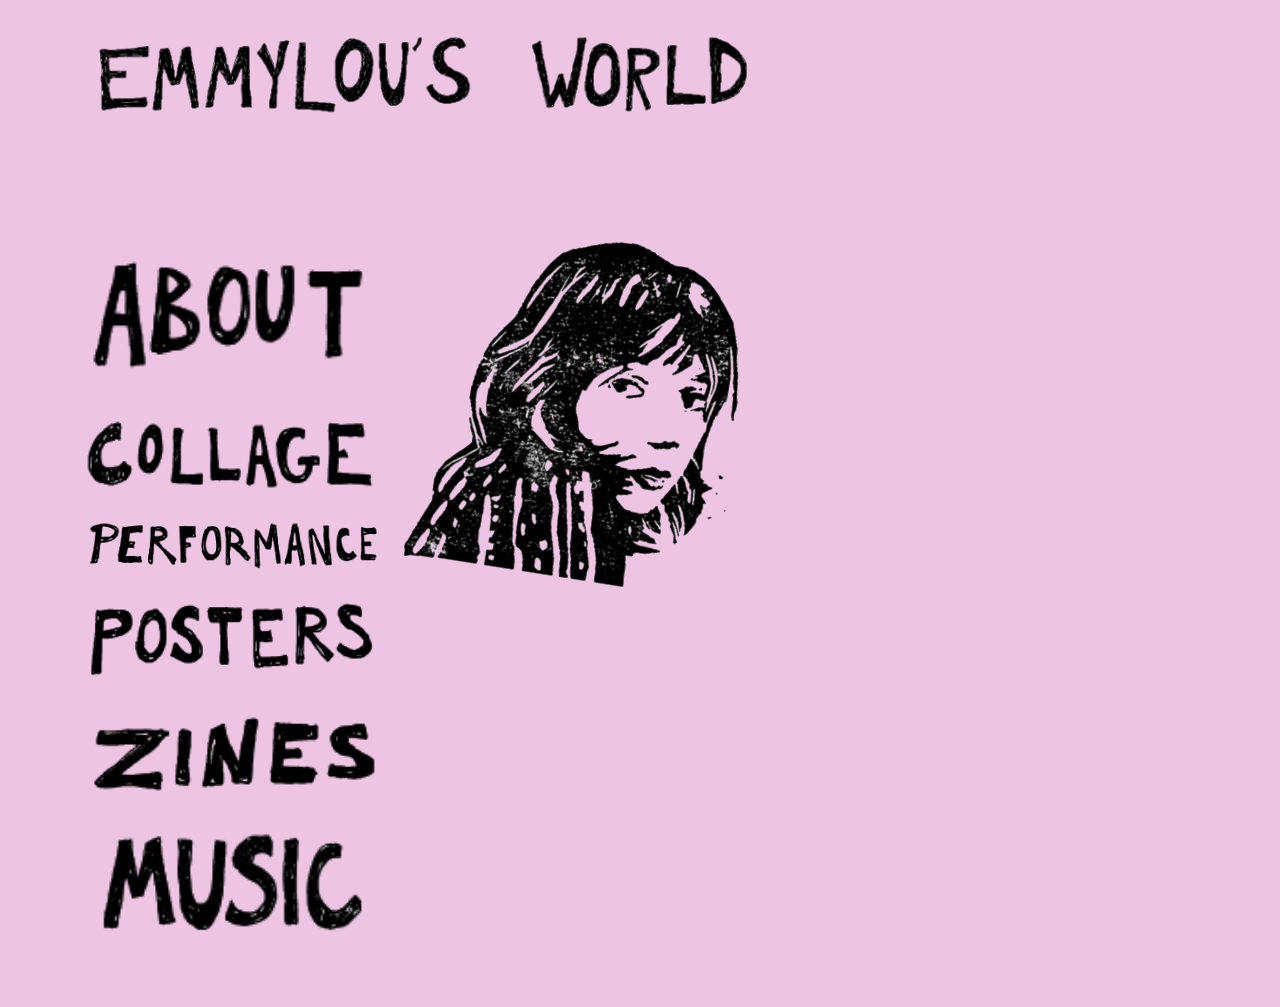
==== hub.html @ 66847792 "added hub page" ====
<!DOCTYPE html>
<html lang="en">
<head>
  <meta charset="UTF-8">
  <meta name="viewport" content="width=device-width, initial-scale=1.0">

  <!-- Pink URL bar on mobile -->
  <meta name="theme-color" content="#c8a4cc">

  <title>Emmylou's World</title>

  <!-- Shared design system -->
  <link rel="stylesheet" href="css/style.css">

  <!-- Hub page styles -->
  <link rel="stylesheet" href="css/pages/hub.css">
</head>

<body>
  <div class="page">

    <!-- Hand-lettered title: "EMMYLOU'S WORLD" — links back to this page as the site logo -->
    <a href="hub.html" class="hub-logo hub-title">
      <img
        src="assets/images/hub/emmylous_world_img_0.png"
        alt="Emmylou's World"
      >
    </a>

    <!-- Flex row: nav list on left, portrait on right -->
    <div class="hub-inner">

      <!-- Navigation list — all links are hand-lettered images -->
      <nav aria-label="Main navigation">
        <ul class="hub-nav">

          <li>
            <a href="pages/about.html">
              <img
                class="hub-nav-img"
                src="assets/images/hub/emmylous_world_img_4.png"
                alt="About"
                loading="lazy"
              >
            </a>
          </li>

          <li>
            <a href="pages/collage.html">
              <img
                class="hub-nav-img"
                src="assets/images/hub/emmylous_world_img_3.png"
                alt="Collage"
                loading="lazy"
              >
            </a>
          </li>

          <li>
            <a href="pages/performance.html">
              <img
                class="hub-nav-img"
                src="assets/images/hub/emmylous_world_img_5.png"
                alt="Performance"
                loading="lazy"
              >
            </a>
          </li>

          <li>
            <a href="pages/posters.html">
              <img
                class="hub-nav-img"
                src="assets/images/hub/emmylous_world_img_2.png"
                alt="Posters"
                loading="lazy"
              >
            </a>
          </li>

          <li>
            <a href="pages/zines.html">
              <img
                class="hub-nav-img"
                src="assets/images/hub/emmylous_world_img_6.png"
                alt="Zines"
                loading="lazy"
              >
            </a>
          </li>

          <li>
            <a href="pages/music.html">
              <img
                class="hub-nav-img"
                src="assets/images/hub/emmylous_world_img_7.png"
                alt="Music"
                loading="lazy"
              >
            </a>
          </li>

        </ul>
      </nav>

      <!-- Illustrated portrait of Emmylou. Gets a gentle random rotation on load. -->
      <img
        class="hub-portrait"
        src="assets/images/hub/emmylous_world_img_1.png"
        alt="Portrait of Emmylou"
        loading="lazy"
        data-rotate
      >

    </div><!-- /.hub-inner -->

  </div><!-- /.page -->

  <!-- Shared utilities: random rotation on data-rotate elements -->
  <script src="js/main.js"></script>
</body>
</html>
---- css/style.css ----
/* Emmylou Rees - shared styles */

/* Variables */
:root {
  --pink:         #eec4e3;   /* page background */
  --pink-dark:    #c8a4cc;   /* use for theme-color meta tag on every page */
  --white:        #ffffff;
  --black:        #1a1a1a;

  --font-body:    'Helvetica Neue', Helvetica, Arial, sans-serif;
  --weight-light: 300;

  --text-base:    1.5rem;
  --text-sm:      1rem;
  --text-lg:      2rem;
  --text-xs:      0.85rem;

  --space-sm:     1rem;
  --space-md:     2rem;
  --space-lg:     4rem;
  --space-xl:     8rem;
}

/* Reset */
*, *::before, *::after {
  box-sizing: border-box;
  margin: 0;
  padding: 0;
}

/* Base */
html { height: 100%; }

body {
  min-height: 100%;
  background-color: var(--pink);
  color: var(--white);
  font-family: var(--font-body);
  font-weight: var(--weight-light);
  font-size: var(--text-base);
  line-height: 1.4;
  -webkit-font-smoothing: antialiased;
  animation: fadeIn 0.4s ease;
}

@keyframes fadeIn {
  from { opacity: 0; }
  to   { opacity: 1; }
}

/* Images */
img {
  max-width: 100%;
  display: block;
}

/* Links */
a {
  color: inherit;
  text-decoration: none;
}

a:hover { opacity: 0.7; }

/* Page wrapper */
.page {
  width: 100%;
  min-height: 100vh;
  position: relative;
}

/* Small white caption text. Used on Performance page and anywhere else captions appear. */
.caption {
  font-size: var(--text-xs);
  font-weight: var(--weight-light);
  color: var(--white);
}

/* Reduced motion */
@media (prefers-reduced-motion: reduce) {
  body { animation: none; }
}

/* -------------------------------------------------------
   Lightbox overlay
   Used by: posters page (click to enlarge)
   Usage: add class="lightbox-trigger" and data-src="path/to/image.jpg"
   to any <img> or <a> you want to open in the lightbox.
   js/lightbox.js handles open/close behaviour.
------------------------------------------------------- */

.lightbox-overlay {
  /* Hidden by default; shown by JS when a trigger is clicked */
  display: none;
  position: fixed;
  inset: 0;                      /* covers full viewport */
  background: rgba(0, 0, 0, 0.80);
  z-index: 1000;
  align-items: center;
  justify-content: center;
  cursor: zoom-out;
}

/* JS adds this class to show the overlay */
.lightbox-overlay.is-open {
  display: flex;
}

.lightbox-overlay img {
  /* Image fills most of the viewport but never overflows */
  max-width:  90vw;
  max-height: 90vh;
  object-fit: contain;
  cursor: default;               /* image itself is not a close target */
  box-shadow: 0 4px 32px rgba(0, 0, 0, 0.5);
}
---- css/pages/hub.css ----
/* Hub page styles */

/* -------------------------------------------------------
   Layout
   Flex row: nav column on the left, portrait on the right.
   Content anchors to the upper-left with generous padding
   so it doesn't feel cramped, matching the screenshot.
------------------------------------------------------- */
.hub-inner {
  display: flex;
  flex-direction: row;
  align-items: flex-start;
  padding: 5rem 3rem 3rem 5rem;
  gap: 2rem;
}

/* -------------------------------------------------------
   Title
   "EMMYLOU'S WORLD" hand-lettered image.
   Sits above the nav/portrait row.
------------------------------------------------------- */
.hub-title {
  display: block;
  width: clamp(340px, 58vw, 680px);
  height: auto;
  margin-bottom: 1.5rem;
  margin-left: 5rem;
  margin-top: 1.5rem;
}

/* -------------------------------------------------------
   Logo link
   Wraps the "EMMYLOU'S WORLD" title image so it links back
   to hub.html and acts as a site logo.
------------------------------------------------------- */
.hub-logo {
  display: block;
  text-decoration: none;
}

.hub-logo:hover {
  opacity: 0.85;
}

/* -------------------------------------------------------
   Nav column
   Stacked list of hand-lettered section links.
   Each nav item is an image wrapped in an anchor.
------------------------------------------------------- */
.hub-nav {
  list-style: none;
  display: flex;
  flex-direction: column;
  gap: 0.15rem;     /* tight vertical rhythm, matching screenshot */
}

/* The anchor around each nav image */
.hub-nav a {
  display: inline-block;  /* shrink-wrap to image width */
}

/* Override global a:hover — Emily's hand-lettered art should dim gently */
.hub-nav a:hover {
  opacity: 0.85;
}

/* Each hand-lettered nav word */
.hub-nav-img {
  display: block;
  width: clamp(140px, 24vw, 360px);
  height: auto;
}

/* -------------------------------------------------------
   Portrait
   Illustrated portrait to the right of the nav list.
   Sits at the top of the flex row (align-items: flex-start).
------------------------------------------------------- */
.hub-portrait {
  display: block;
  width: clamp(160px, 26vw, 380px);
  height: auto;
  margin-top: 0.25rem;  /* slight nudge so it reads as optically aligned */
}

/* -------------------------------------------------------
   Responsive
   On narrow screens, portrait moves below the nav list
   so both remain readable.
------------------------------------------------------- */
@media (max-width: 500px) {
  .hub-inner {
    flex-direction: column;
    padding: 2rem 1.5rem;
    gap: 1.5rem;
  }

  .hub-title {
    margin-left: 1.5rem;
    margin-top: 1rem;
  }

  .hub-portrait {
    width: clamp(100px, 45vw, 200px);
    order: -1;  /* portrait above nav list on narrow screens */
  }
}
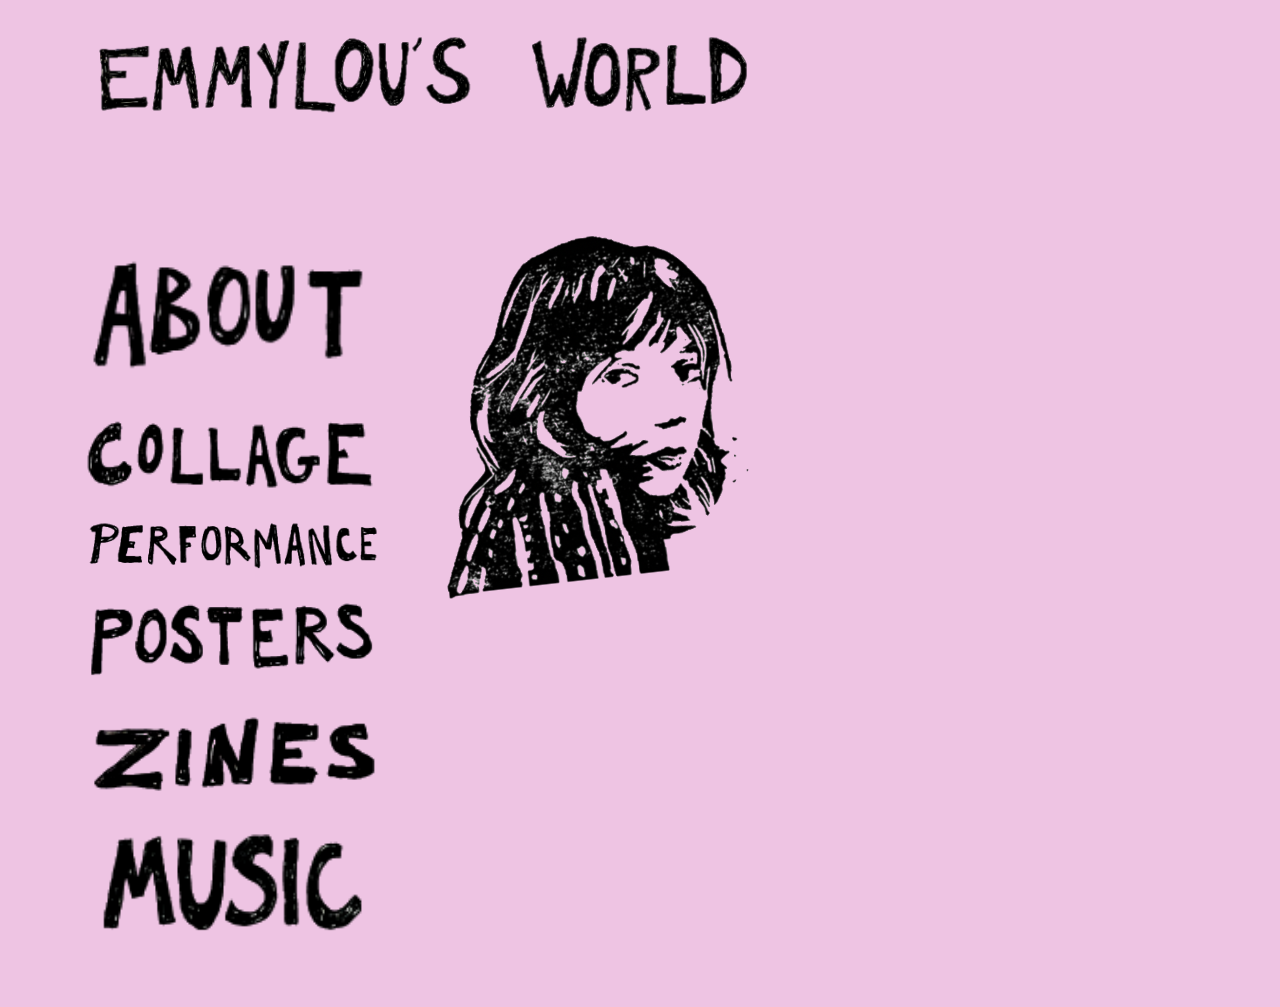
==== commit 96ff8db5: "performance page created and updated asset names" ====
--- a/hub.html
+++ b/hub.html
@@ -22,7 +22,7 @@
     <!-- Hand-lettered title: "EMMYLOU'S WORLD" — links back to this page as the site logo -->
     <a href="hub.html" class="hub-logo hub-title">
       <img
-        src="assets/images/hub/emmylous_world_img_0.png"
+        src="assets/images/hub/emmylous_world_logo.png"
         alt="Emmylou's World"
       >
     </a>
@@ -38,7 +38,7 @@
             <a href="pages/about.html">
               <img
                 class="hub-nav-img"
-                src="assets/images/hub/emmylous_world_img_4.png"
+                src="assets/images/hub/nav_about.png"
                 alt="About"
                 loading="lazy"
               >
@@ -49,7 +49,7 @@
             <a href="pages/collage.html">
               <img
                 class="hub-nav-img"
-                src="assets/images/hub/emmylous_world_img_3.png"
+                src="assets/images/hub/nav_collage.png"
                 alt="Collage"
                 loading="lazy"
               >
@@ -60,7 +60,7 @@
             <a href="pages/performance.html">
               <img
                 class="hub-nav-img"
-                src="assets/images/hub/emmylous_world_img_5.png"
+                src="assets/images/hub/nav_performance.png"
                 alt="Performance"
                 loading="lazy"
               >
@@ -71,7 +71,7 @@
             <a href="pages/posters.html">
               <img
                 class="hub-nav-img"
-                src="assets/images/hub/emmylous_world_img_2.png"
+                src="assets/images/hub/nav_posters.png"
                 alt="Posters"
                 loading="lazy"
               >
@@ -82,7 +82,7 @@
             <a href="pages/zines.html">
               <img
                 class="hub-nav-img"
-                src="assets/images/hub/emmylous_world_img_6.png"
+                src="assets/images/hub/nav_zines.png"
                 alt="Zines"
                 loading="lazy"
               >
@@ -93,7 +93,7 @@
             <a href="pages/music.html">
               <img
                 class="hub-nav-img"
-                src="assets/images/hub/emmylous_world_img_7.png"
+                src="assets/images/hub/nav_music.png"
                 alt="Music"
                 loading="lazy"
               >
@@ -106,7 +106,7 @@
       <!-- Illustrated portrait of Emmylou. Gets a gentle random rotation on load. -->
       <img
         class="hub-portrait"
-        src="assets/images/hub/emmylous_world_img_1.png"
+        src="assets/images/hub/me.png"
         alt="Portrait of Emmylou"
         loading="lazy"
         data-rotate
--- a/css/style.css
+++ b/css/style.css
@@ -71,7 +71,7 @@
 
 /* Small white caption text. Used on Performance page and anywhere else captions appear. */
 .caption {
-  font-size: var(--text-xs);
+  font-size: 1.25rem;
   font-weight: var(--weight-light);
   color: var(--white);
 }
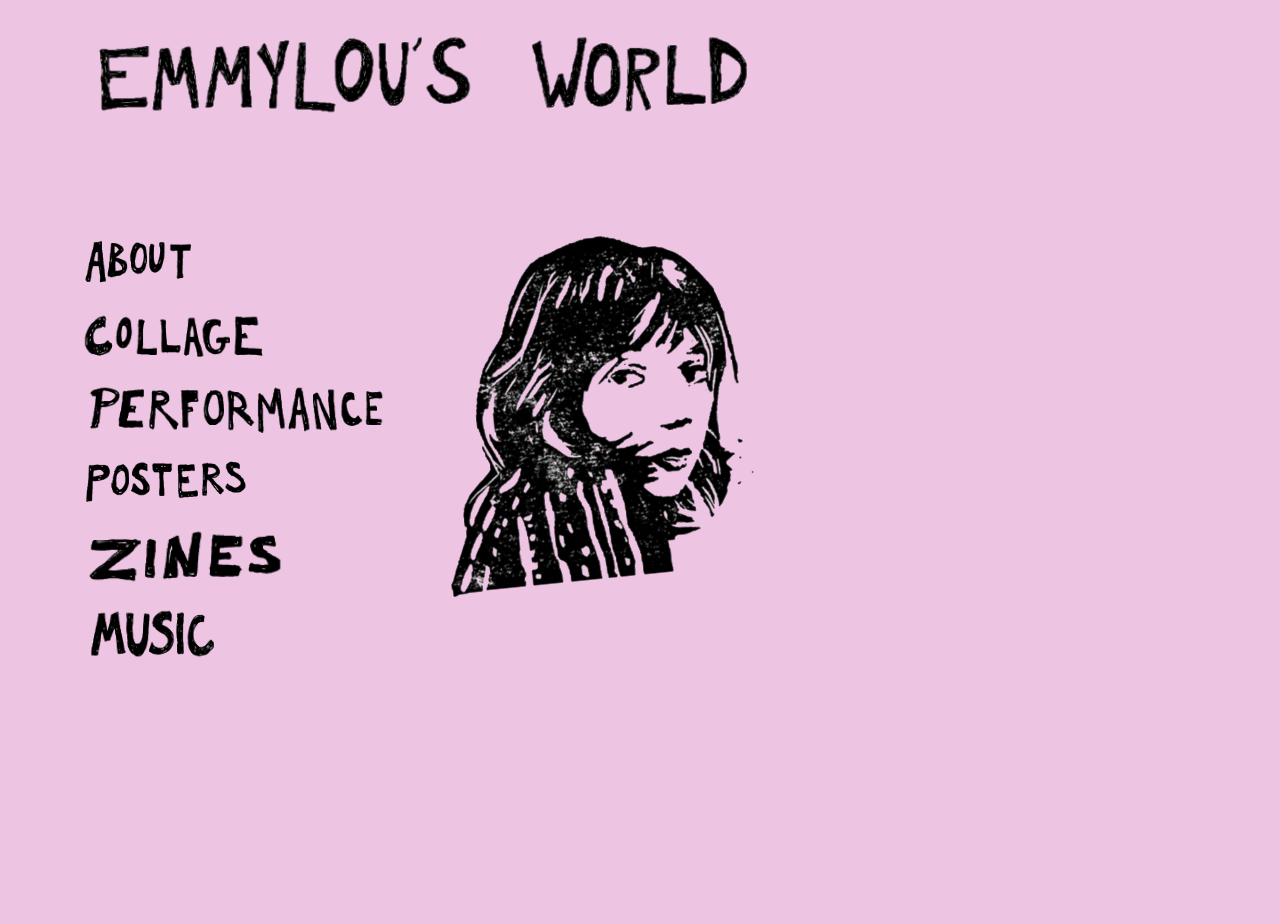
==== commit 6326cb9b: "loading stuff. minor fixes" ====
--- a/hub.html
+++ b/hub.html
@@ -108,7 +108,6 @@
         class="hub-portrait"
         src="assets/images/hub/me.png"
         alt="Portrait of Emmylou"
-        loading="lazy"
         data-rotate
       >
 
--- a/css/style.css
+++ b/css/style.css
@@ -13,12 +13,15 @@
   --text-base:    1.5rem;
   --text-sm:      1rem;
   --text-lg:      2rem;
+  --text-xl:      4rem;
   --text-xs:      0.85rem;
 
   --space-sm:     1rem;
   --space-md:     2rem;
   --space-lg:     4rem;
   --space-xl:     8rem;
+
+  --shadow-card:  2px 3px 12px rgba(0, 0, 0, 0.13);
 }
 
 /* Reset */
@@ -29,7 +32,7 @@
 }
 
 /* Base */
-html { height: 100%; }
+html { height: 100%; scrollbar-gutter: stable; }
 
 body {
   min-height: 100%;
@@ -106,11 +109,177 @@
   display: flex;
 }
 
-.lightbox-overlay img {
+.lightbox-inner {
+  position: relative;
+  display: inline-block;
+}
+
+.lightbox-inner img {
   /* Image fills most of the viewport but never overflows */
   max-width:  90vw;
   max-height: 90vh;
   object-fit: contain;
   cursor: default;               /* image itself is not a close target */
   box-shadow: 0 4px 32px rgba(0, 0, 0, 0.5);
-}
+  display: block;
+}
+
+.lightbox-close {
+  position: absolute;
+  top: 0;
+  right: 0;
+  transform: translate(50%, -50%);
+  background: none;
+  border: none;
+  color: var(--white);
+  font-size: var(--text-lg);
+  cursor: pointer;
+  line-height: 1;
+  padding: 0.25rem 0.5rem;
+  opacity: 0.7;
+}
+
+.lightbox-close:hover {
+  opacity: 1;
+}
+
+/* -------------------------------------------------------
+   Popup overlay
+   Used by: performance page (Jack & Allen, Hole, Jeans Funeral)
+   Usage: add class="popup-trigger" and data-popup="popup-id"
+   to the trigger element. Add a matching <div class="popup-overlay"
+   id="popup-id" hidden> with .popup-inner content inside it.
+   js/popup.js handles open/close behaviour.
+------------------------------------------------------- */
+
+.popup-overlay {
+  position: fixed;
+  inset: 0;
+  background: rgba(0, 0, 0, 0.55);
+  display: flex;
+  align-items: center;
+  justify-content: center;
+  z-index: 100;
+  padding: var(--space-md);
+}
+
+.popup-overlay[hidden] {
+  display: none;
+}
+
+.popup-inner {
+  background: var(--pink);
+  max-width: clamp(280px, 90vw, 520px);
+  width: 100%;
+  max-height: 90vh;
+  overflow-y: auto;
+  padding: var(--space-md);
+  position: relative;
+}
+
+.popup-inner img {
+  width: 100%;
+  height: auto;
+  display: block;
+}
+
+.popup-text {
+  color: var(--white);
+  font-size: var(--text-base);
+  font-weight: var(--weight-light);
+  margin-top: var(--space-md);
+  text-align: center;
+  line-height: 1.6;
+}
+
+.popup-close {
+  position: absolute;
+  top: 0.75rem;
+  right: 0.75rem;
+  background: none;
+  border: none;
+  color: var(--white);
+  font-size: var(--text-base);
+  cursor: pointer;
+  line-height: 1;
+  padding: 0.75rem 1rem;
+  opacity: 0.7;
+}
+
+.popup-close:hover {
+  opacity: 1;
+}
+
+.popup-trigger {
+  cursor: pointer;
+}
+
+/* -------------------------------------------------------
+   Section page header
+   Used by: about, collage, performance, posters, fluxus-class.
+   Three-column grid: section title left, site logo centred,
+   empty right column for balance. Collapses to a flex column
+   on smaller screens (logo on top, title below).
+------------------------------------------------------- */
+
+.page-header {
+  display: grid;
+  grid-template-columns: 1fr auto 1fr;
+  align-items: center;
+  padding: var(--space-md) var(--space-md) var(--space-sm);
+}
+
+.page-title {
+  height: clamp(44px, 4.8vw, 83px); /* 75% of logo rendered height */
+  width: auto;
+  max-width: 100%;
+  justify-self: start;
+}
+
+.site-logo-link {
+  display: block;
+}
+
+.site-logo-link img {
+  width: clamp(400px, 44vw, 760px);
+  height: auto;
+}
+
+.site-logo-link:hover {
+  opacity: 0.85;
+}
+
+@media (max-width: 900px) {
+  /* Stack header: logo on top, title below */
+  .page-header {
+    display: flex;
+    flex-direction: column;
+    align-items: center;
+    gap: var(--space-sm);
+  }
+
+  .site-logo-link {
+    order: 1;
+  }
+
+  .site-logo-link img {
+    width: clamp(200px, 85vw, 400px);
+  }
+
+  /* Title at 75% of mobile logo height */
+  .page-title {
+    order: 2;
+    height: clamp(22px, 9.3vw, 44px);
+  }
+
+  /* Hide the grid-balancing spacer */
+  .page-header > div:last-child {
+    display: none;
+  }
+}
+
+@media (max-width: 700px) {
+  .page-header {
+    padding: var(--space-sm);
+  }
+}
--- a/css/pages/hub.css
+++ b/css/pages/hub.css
@@ -64,11 +64,11 @@
   opacity: 0.85;
 }
 
-/* Each hand-lettered nav word */
+/* Each hand-lettered nav word — height-controlled so all items match Performance's rendered height */
 .hub-nav-img {
   display: block;
-  width: clamp(140px, 24vw, 360px);
-  height: auto;
+  height: clamp(44px, 5vw, 74px);
+  width: auto;
 }
 
 /* -------------------------------------------------------
@@ -98,6 +98,7 @@
   .hub-title {
     margin-left: 1.5rem;
     margin-top: 1rem;
+    max-width: calc(100% - 3rem); /* fills near-100% on very narrow screens */
   }
 
   .hub-portrait {
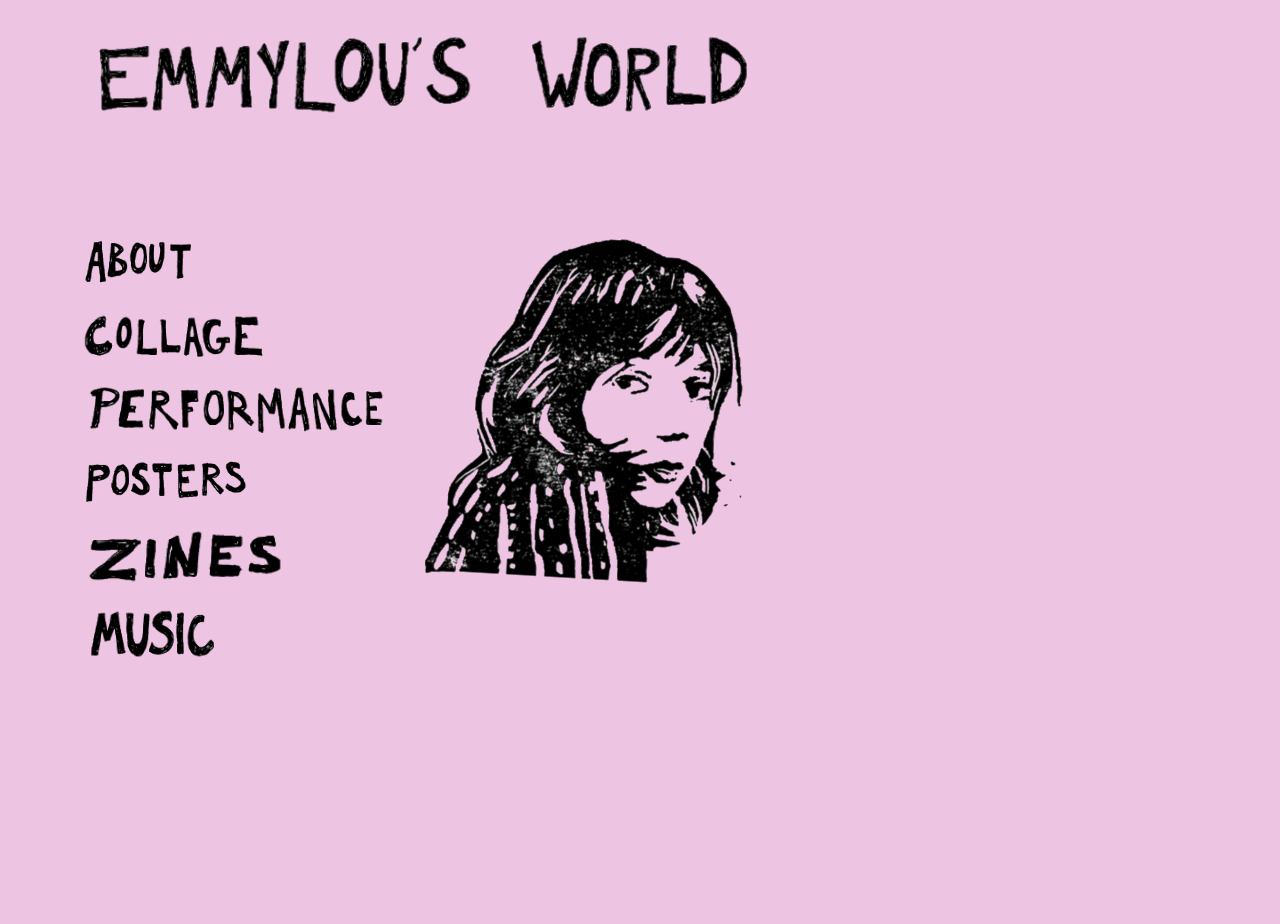
==== commit f884489f: "meta tags!" ====
--- a/hub.html
+++ b/hub.html
@@ -8,6 +8,17 @@
   <meta name="theme-color" content="#c8a4cc">
 
   <title>Emmylou's World</title>
+
+  <meta name="description" content="Art, posters, collage, performance, zines, and music by Emily Louise Rees.">
+  <meta name="author" content="Emily Louise Rees">
+
+  <!-- Social / Open Graph -->
+  <meta property="og:type" content="website">
+  <meta property="og:title" content="Emmylou's World">
+  <meta property="og:description" content="Art, posters, collage, performance, zines, and music by Emily Louise Rees.">
+  <meta property="og:url" content="https://emmylourees.github.io/hub.html">
+  <meta property="og:image" content="https://emmylourees.github.io/assets/images/hub/og_image.png">
+  <meta name="twitter:card" content="summary_large_image">
 
   <!-- Shared design system -->
   <link rel="stylesheet" href="css/style.css">
